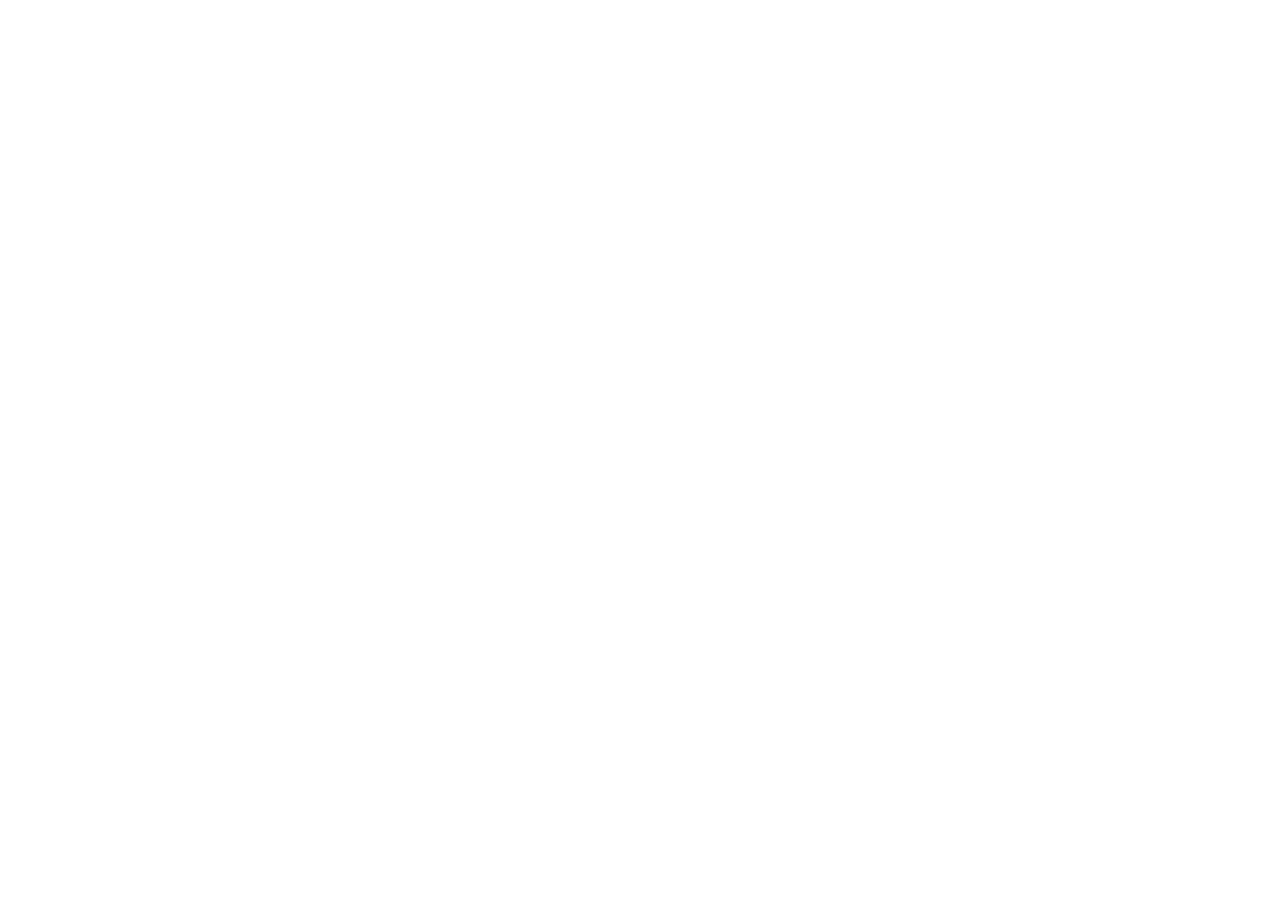
==== index.html @ 7825cef7 "new" ====
<!DOCTYPE html>
<html>
<head>
<meta charset="UTF-8">
<title>DarkOrbitStudio</title>
<link rel="stylesheet" type="text/css" href="style.css">
<script src="script.js"></script>
</head>
<body>

</body>
</html>
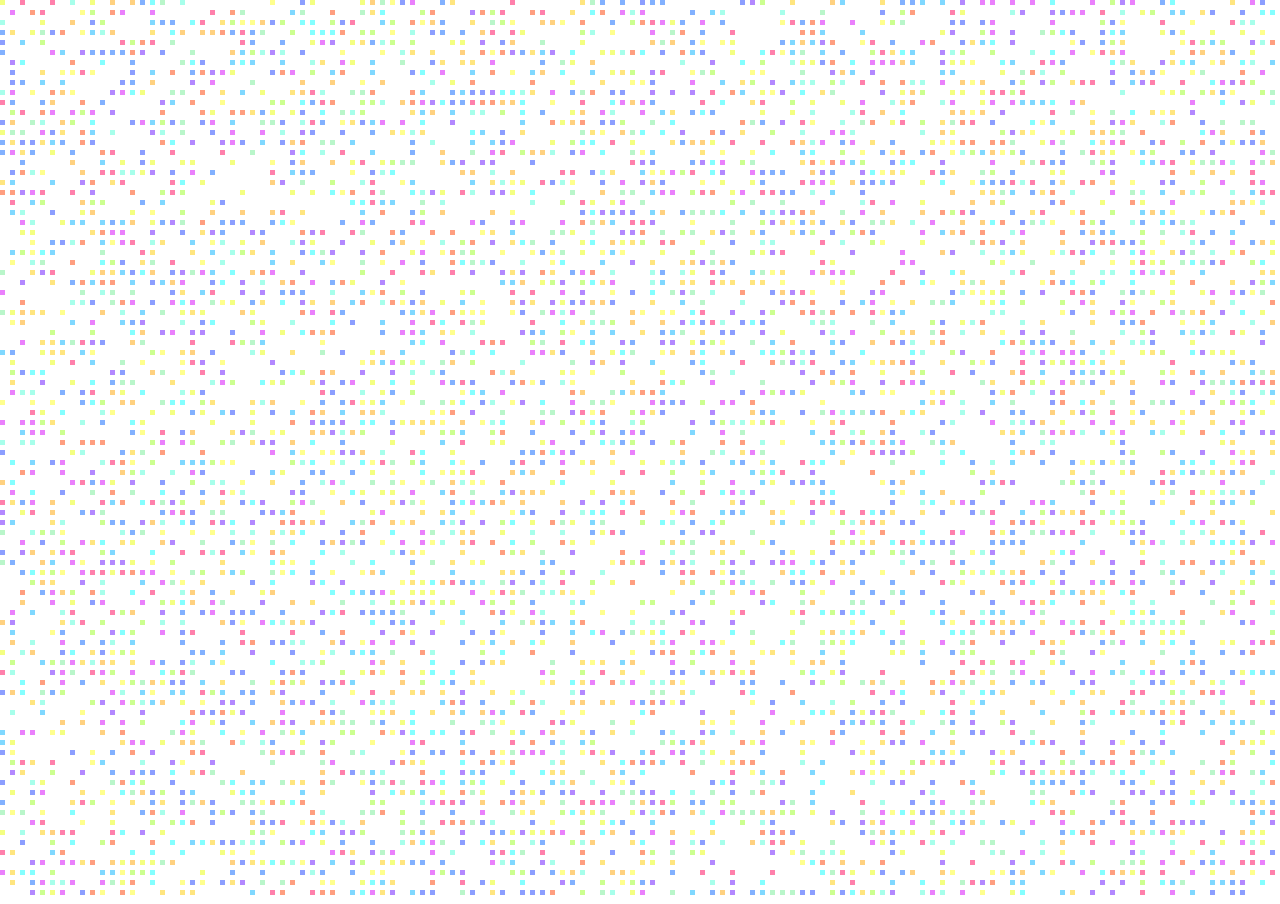
==== commit 49d7a5b0: "Update index.html" ====
--- a/index.html
+++ b/index.html
@@ -1,12 +1,13 @@
 <!DOCTYPE html>
 <html>
-<head>
-<meta charset="UTF-8">
-<title>DarkOrbitStudio</title>
-<link rel="stylesheet" type="text/css" href="style.css">
-<script src="script.js"></script>
-</head>
-<body>
-
-</body>
-</html>+  <head>
+    <meta charset="UTF-8">
+    <title>DarkOrbitStudio</title>
+    <link href="https://fonts.googleapis.com/css?family=Roboto" rel="stylesheet">
+    <link rel="stylesheet" type="text/css" href="style.css">
+  </head>
+  <body>
+    <canvas id="bgCanvas"/>
+    <script src="script.js"></script>
+  </body>
+</html>
--- a/style.css
+++ b/style.css
@@ -0,0 +1,4 @@
+body {
+  overflow: hidden;
+  margin: auto;
+}
